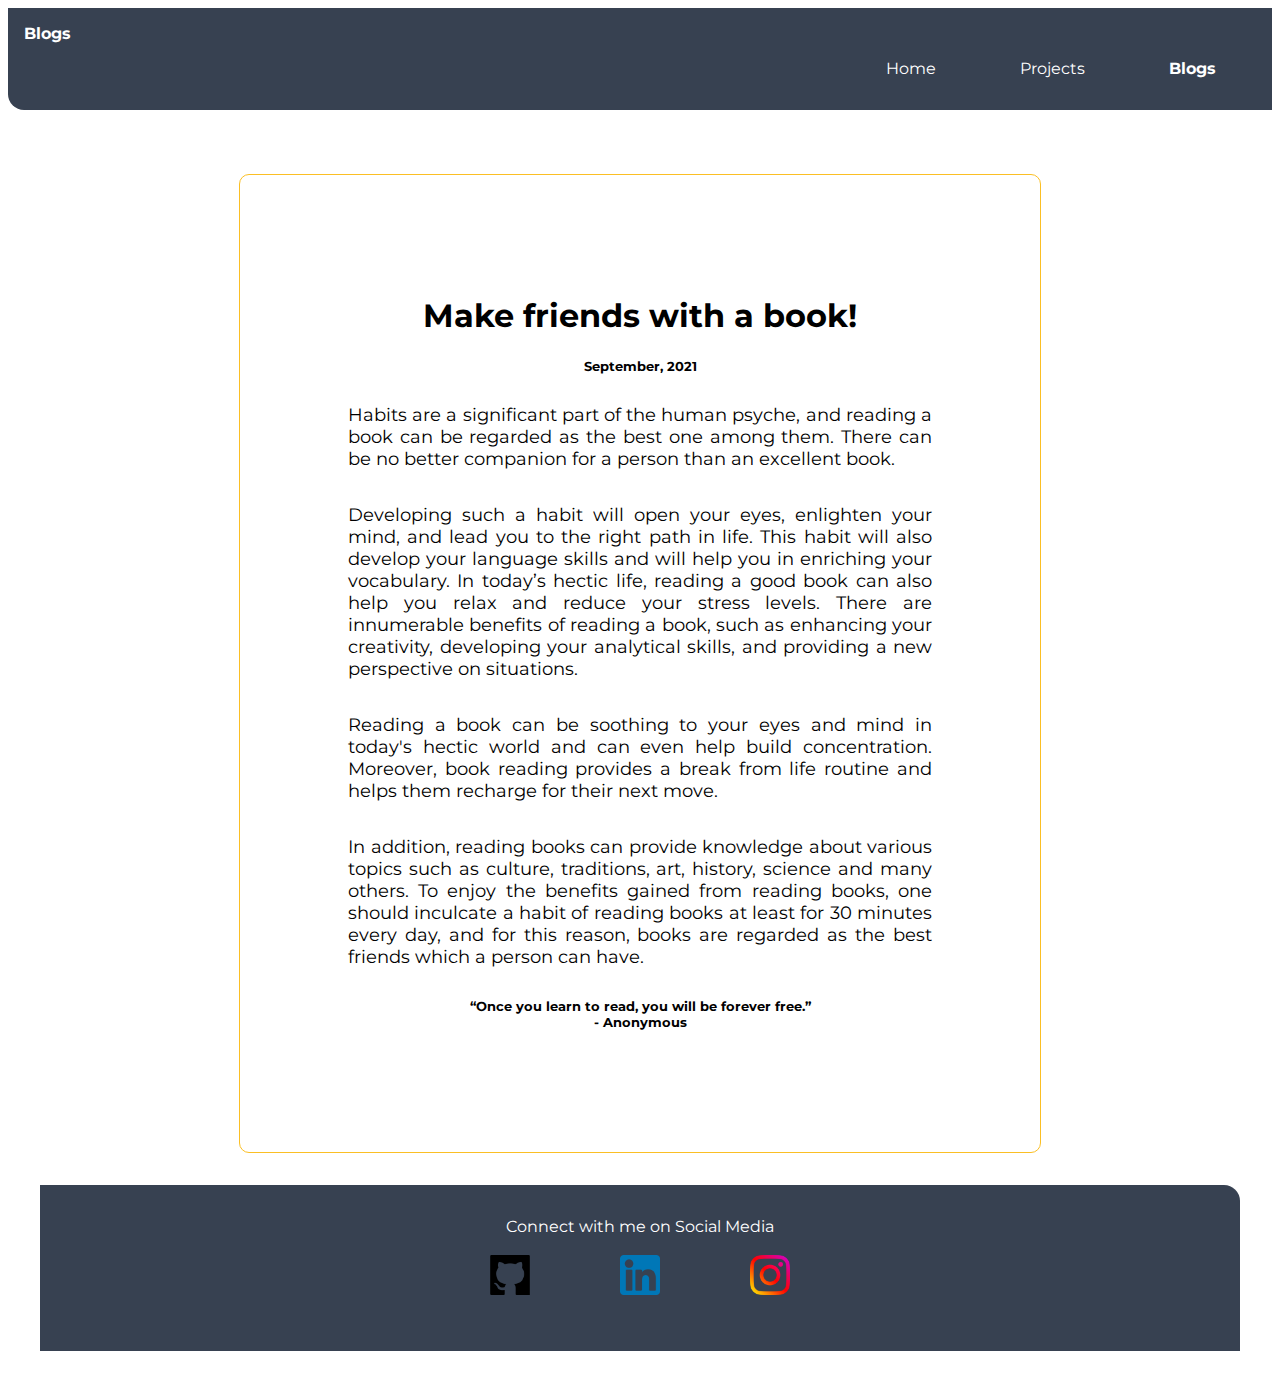
==== blog1.html @ 40fd2e0b "added blogs, updated portfolio" ====
<!DOCTYPE html>
<html lang="en">

<head>
    <meta charset="UTF-8">
    <meta http-equiv="X-UA-Compatible" content="IE=edge">
    <meta name="viewport" content="width=device-width, initial-scale=1.0">
    <title>Blogs | Aishwarya</title>
    <link href="styles.css" rel="stylesheet" </head>

<body>
    <nav class="navigation container">
        <div class="nav-brand">Blogs</div>
        <ul class="list-non-bullet  nav-pills">
            <li class="list-item-inline">
                <a class="link" href="/">Home</a>
            </li>
            <li class="list-item-inline">
                <a class="link" href="projects.html">Projects</a>
            </li>
            <li class="list-item-inline">
                <a class="link link-active" href="blogs.html">Blogs</a>
            </li>
        </ul>
    </nav>

    <header class="hero">
        <section class="section">
            <div class="container container-center blog-box">
                <h1>Make friends with a book!</h1>
                <h5>September, 2021</h5>
                <p class="blog-page">Habits are a significant part of the human psyche, and reading a book can be
                    regarded as the best one
                    among them. There can be no better companion for a person than an excellent book.
                </p>
                <p class="blog-page">
                    Developing such a
                    habit will open your eyes, enlighten your mind, and lead you to the right path in life. This habit
                    will also develop your language skills and will help you in enriching your vocabulary. In today’s
                    hectic life, reading a good book can also help you relax and reduce your stress levels. There are
                    innumerable benefits of reading a book, such as enhancing your creativity, developing your
                    analytical skills, and providing a new perspective on situations.
                <p class="blog-page">
                    Reading a book can be soothing to your eyes and mind in today's hectic world and can even help build
                    concentration. Moreover, book reading provides a break from life routine and helps them recharge for
                    their next move. </p>
                <p class="blog-page">
                    In addition, reading books can provide knowledge about various topics such as
                    culture, traditions, art, history, science and many others. To enjoy the benefits gained from
                    reading books, one should inculcate a habit of reading books at least for 30 minutes every day, and
                    for this reason, books are regarded as the best friends which a person can have.
                </p>
                <h5>“Once you learn to read, you will be forever free.” <br> - Anonymous </h5>
            </div>
        </section>

        <footer class=" footer">
            <div class="footer-header">Connect with me on Social Media</div>
            <ul class="social-links">
                <li class="list-item-inline"><a class="link" href="https://github.com/dhimanaishwarya"><img
                            class="social-img" src="images/github-logo-silhouette-in-a-square.png" alt="github" /></a>
                </li>
                <li class="list-item-inline"><a class="link"
                        href="https://www.linkedin.com/in/aishwarya-dhiman-453323194/">
                        <img class="social-img" src="images/linkedin.png" alt="linkedIn" /></a>
                </li>
                <li class="list-item-inline"><a class="link" href="https://www.instagram.com/aishwarya_dhiman/">
                        <img class="social-img" src="images/instagram.png" alt="instagram" /></a>
                </li>
            </ul>
        </footer>
</body>

</html>
---- styles.css ----
@import url("https://fonts.googleapis.com/css2?family=Montserrat:wght@400;700&display=swap");

:root {
  --primary-color: #374151;
  /* #c4b004e5; */
  --secondary-color: #fbbf24;
  --grey-color: grey;
  --off-white: #f3f5f7;
}

body {
  font-family: "Montserrat", sans-serif;
}

hr {
  margin: 2rem 0rem;
}
.container {
  padding-left: 1rem;
  padding-right: 1rem;
}

.container-center {
  max-width: 600px;
  margin: auto;
  text-align: center;
}

.link {
  text-decoration: none;
  padding: 0.5rem 2rem;
}

.link.link-primary {
  background-color: var(--primary-color);
  border-radius: 0.5rem;
  color: white;
}

.link.link-primary:hover {
  background-color: var(--secondary-color);
  border-radius: 0.5rem;
  color: white;
}

.link.link-secondary {
  color: var(--primary-color);
  border-radius: 0.5rem;
  border: 1px solid var(--primary-color);
}

.list-non-bullet {
  list-style: none;
}

.list-item-inline {
  display: inline;
  padding: 0rem 0.5rem;
}

.list-item-inline.link {
  color: white;
}

.navigation {
  background-color: var(--primary-color);
  color: white;
  padding: 1rem;
  border-bottom-left-radius: 1rem;
}

.nav-brand {
  font-weight: bold;
}

.list-non-bullet.nav-pills {
  text-align: right;
}

.link.link-active {
  font-weight: bold;
}

.hero {
  padding: 2rem;
}

.hero-img {
  max-width: 350px;
  display: block;
  margin: auto;
}
.hero-heading {
  padding-top: 1rem;
  color: var(--grey-color);
  text-align: center;
  position: relative;
  top: 18px;
  left: 10px;
}

.heading-inverted {
  color: var(--primary-color);
}

.section {
  padding: 2rem;
}

.section h1 {
  text-align: center;
}

.section.ow {
  background-color: var(--off-white);
}

.footer {
  background-color: var(--primary-color);
  padding: 2rem 0rem;
  text-align: center;
  color: white;
  border-top-right-radius: 1rem;
}

.footer ul {
  padding-inline-start: 0px;
}

.link {
  color: white;
}

#welcome {
  color: #fbbf24;
}

p {
  font-size: large;
  padding: 0.5rem;
}

.social-img,
a,
li {
  width: 40px;
  padding: 0.2rem;
}

.blog-box {
  border: 1px solid var(--secondary-color);
  padding: 100px;
  border-radius: 10px;
}

.blog-page {
  text-align: justify;
}
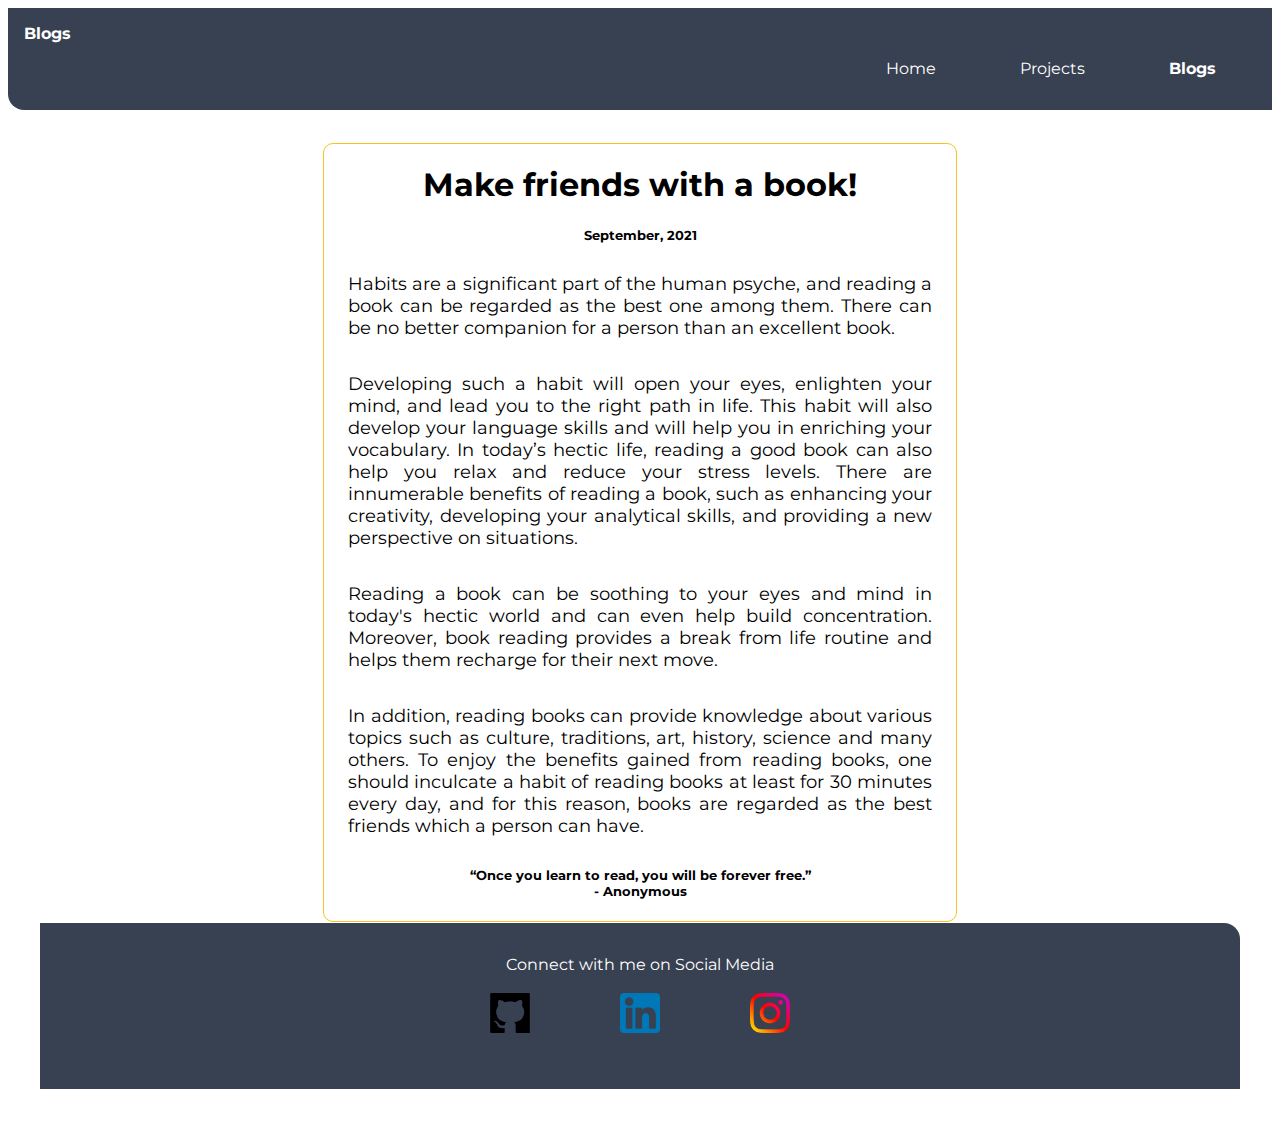
==== commit e9712527: "updated css" ====
--- a/blog1.html
+++ b/blog1.html
@@ -25,7 +25,7 @@
     </nav>
 
     <header class="hero">
-        <section class="section">
+        <section class="section blog">
             <div class="container container-center blog-box">
                 <h1>Make friends with a book!</h1>
                 <h5>September, 2021</h5>
--- a/styles.css
+++ b/styles.css
@@ -149,10 +149,14 @@
 
 .blog-box {
   border: 1px solid var(--secondary-color);
-  padding: 100px;
+  /* padding: 100px; */
   border-radius: 10px;
 }
 
 .blog-page {
   text-align: justify;
 }
+
+.section.blog {
+  padding: 1px;
+}
